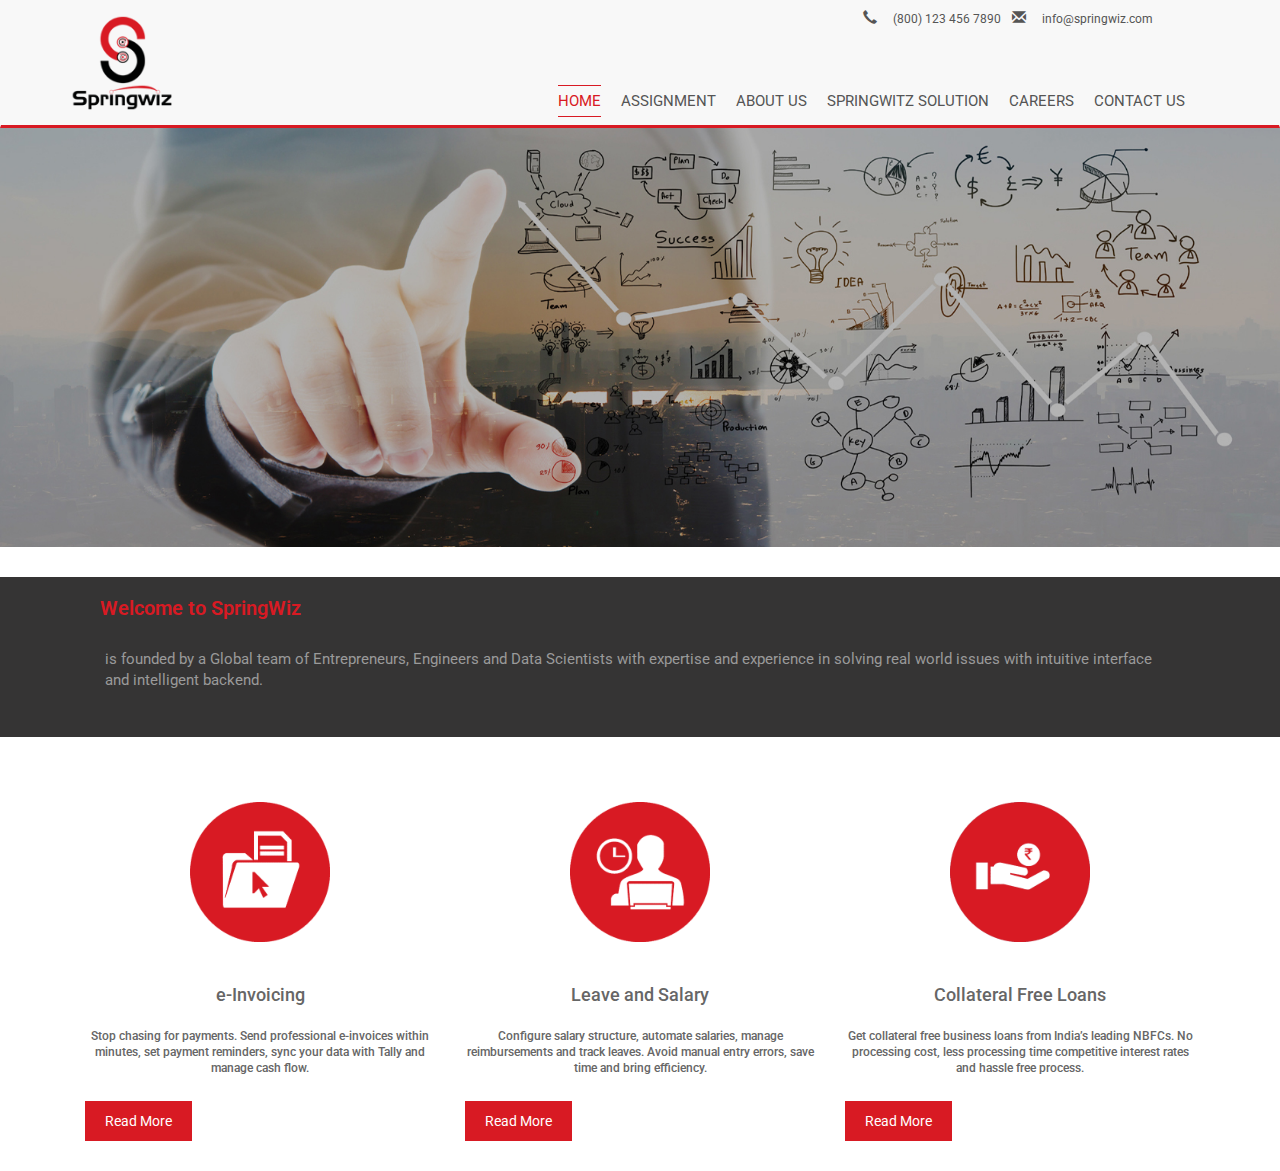
==== index.html @ 89274001 "Assets Uploaded" ====
<!DOCTYPE >
<html lang="en">
   <head>
      <meta charset="UTF-8" />
      <title>SpringWiz Assignment -- Vikas Anand</title>
	   
	     <script src="lib/jquery-2.2.1.min.js"></script>	   
      <script src="lib/angular.js"></script>
      <script src="lib/angular-route.js"></script>
      <script src="com/module/app.js"></script>
      
      <script src="com/controllers/navController.js"></script>
      <script src="com/controllers/homeController.js"></script>
      <script src="com/controllers/tableAssController.js"></script>
	   <script src="com/controllers/underConstController.js"></script>
	   
	   <script src="lib/bootstrap.js"></script>
      <link href="css/bootstrap.css" rel="stylesheet" />
      <link href="css/custom.css" rel="stylesheet" />
	   <link href='http://fonts.googleapis.com/css?family=Roboto' rel='stylesheet' type='text/css'>
	   
   </head>
   <body ng-app="app">
      <div class="container-fluid">
         <div class="row" ng-controller= "navController" ng-include="'com/view/navTop.html'"></div>
      </div>
      <div class="container-fluid">
         <div class="row">
<!--            <div class="col-md-12">-->
               <!-- Middle Content of all pages -->
               <ng-view></ng-view>
<!--            </div>-->
         </div>
      </div>
   </body>
</html>
---- css/custom.css ----
body {
      font-family: 'Roboto', sans-serif;
    font-size: 14px;
 }
.headerTop {
	position: absolute;
    right: 9em;
}
.addressIcon {
    display: inline-block;
    margin-right: 5px;
}
.addressText {
    display: inline-block;
}
.addressText h3 {
    font-weight: 400;
    font-size: 12px;
    color: #555;
    text-transform: uppercase;
    margin-bottom: 1px;
    margin-top: 2px;
}
.addressText span {
    font-size: 12px;
    color: #555;
}
.glyphicon {
    color: #555;
    padding: 8px;
}
.navbar {
    border: 1px solid transparent;
    border-bottom: 3px solid #D81A23;
    border-radius: 0px;
}
.navbar-header {
    margin: 1em 0;
}
.navbar-default {
    margin-bottom: 0px;
}
.logo {
    width: 87%;
}
.nav > li {
    margin: 0px 10px;
}
.navbar-nav {
    margin: 6em 0 0 0;
}
.navbar-default .navbar-nav>li>a {
    color: #555;
    font-size: 15px;
    padding: 5px 0px;
    border-top: 1px solid #f8f8f8;
    border-bottom: 1px solid #f8f8f8;
}
.navbar-default .navbar-nav>li>a:hover {
    color: #D81A23;
    border-top: 1px solid #D81A23;
    border-bottom: 1px solid #D81A23;
}
.navbar-default .navbar-nav > .active > a,
.navbar-default .navbar-nav > .open > a,
.navbar-default .navbar-nav > .open > a:hover,
.navbar-default .navbar-nav > .open > a:focus {
    background-color: transparent;
}
.navbar-default .navbar-nav > .active > a,
.navbar-default .navbar-nav > .active > a:hover,
.navbar-default .navbar-nav > .active > a:focus {
    border-top: 1px solid #D81A23;
    border-bottom: 1px solid #D81A23;
    cursor: default;
    background-color: transparent;
    color: #D81A23;
}
.homeInfo {
    background-color: #353434;
}
.headerTxt {
    color: #D81A23;
    text-align: left;
    font-size: 20px;
    font-weight: 600;
    padding: 1em 0em 0em 5em;
    margin: 30px 0;
}
.homeContent {
	text-align: left;
    font-size: 15px;
    color: #9a9a9a;
    margin: 0em 7em 1em 7em;
    padding-bottom: 3em;
}
.tableAssignmentTxt {
    color: #D81A23;
    text-align: left;
    font-size: 20px;
    font-weight: 600;
}
.tableAssignmentContent {
    text-align: left;
    font-size: 12px;
    color: #9a9a9a;
}
.contentImg {
    width: 40%;
    margin: 0px auto;
    padding: 20px 0px;
    -webkit-transition: all 0.5s;
    -webkit-filter: none;
}
.solutionMain {
    margin: 30px 0;
}
.solutionOuter h4,
.solutionOuter h6 {
    line-height: 16px;
    margin: 25px 0px;
    color: #666;
    text-align: center;
}
.solutionOuter a {
    text-decoration: none;
}
.solutionOuter a .contentImg:hover {
    -webkit-filter: sepia(100%);
}
.readBtn {
    padding: 10px 20px;
    display: inline-block;
    color: #fff;
    border: transparent;
    text-align: center;
    background-color: #D81A23;
    outline: none;
}
.readBtn:hover {
    color: #fff;
    background-color: #666;
}
.readBtn span {
    display: block;
}
.socialIcons {
    margin-top: 70px;
}
.iconHeading {
    text-align: center;
    font-size: 20px;
}
.socialRight {
    width: 100%;
    height: auto;
    border: 1px solid transparent;
    border-radius: 10px;
    background-color: #f8df2f;
    position: relative;
}
.innerBoxRight {
    width: 100%;
    height: auto;
    border: 1px solid transparent;
    border-radius: 10px;
    background-color: #fff;
    margin: 5px 0;
}
.customBtn {
    background-color: #e3e3e2;
    color: #000000;
}
.customBtn:hover {
    background-color: #000000;
    color: #f8df2f;
}
.input-group {
    width: 100%;
}
#addEventBtn {
    margin: 25px 0px;
}
form {
    margin: 20px 0px;
}
#wrapper {
    padding: 30px;
    background: #3495f9;
}
.table-responsive {
    background: #3495f9;
}
.table>tbody>tr>td,
.table>tbody>tr>th,
.table>tfoot>tr>td,
.table>tfoot>tr>th,
.table>thead>tr>td,
.table>thead>tr>th {
    background-color: #fff;
    border: 2px solid green;
    text-align: center;
    border-radius: 10px;
    padding: 5% 0;
    color: #000;
}
.table {
    border-collapse: separate;
    border-spacing: 34px;
    margin-bottom: 0px;
}

.constImage{
	margin: 0px auto;
}
/*-----------------------------------------------Media Query----------------------------------*/

@media (min-width: 320px) and (max-width: 500px) {
    .logo {
        width: 19%;
    }
}
@media (min-width: 501px) and (max-width: 767px) {
    .logo {
        width: 19%;
    }
}
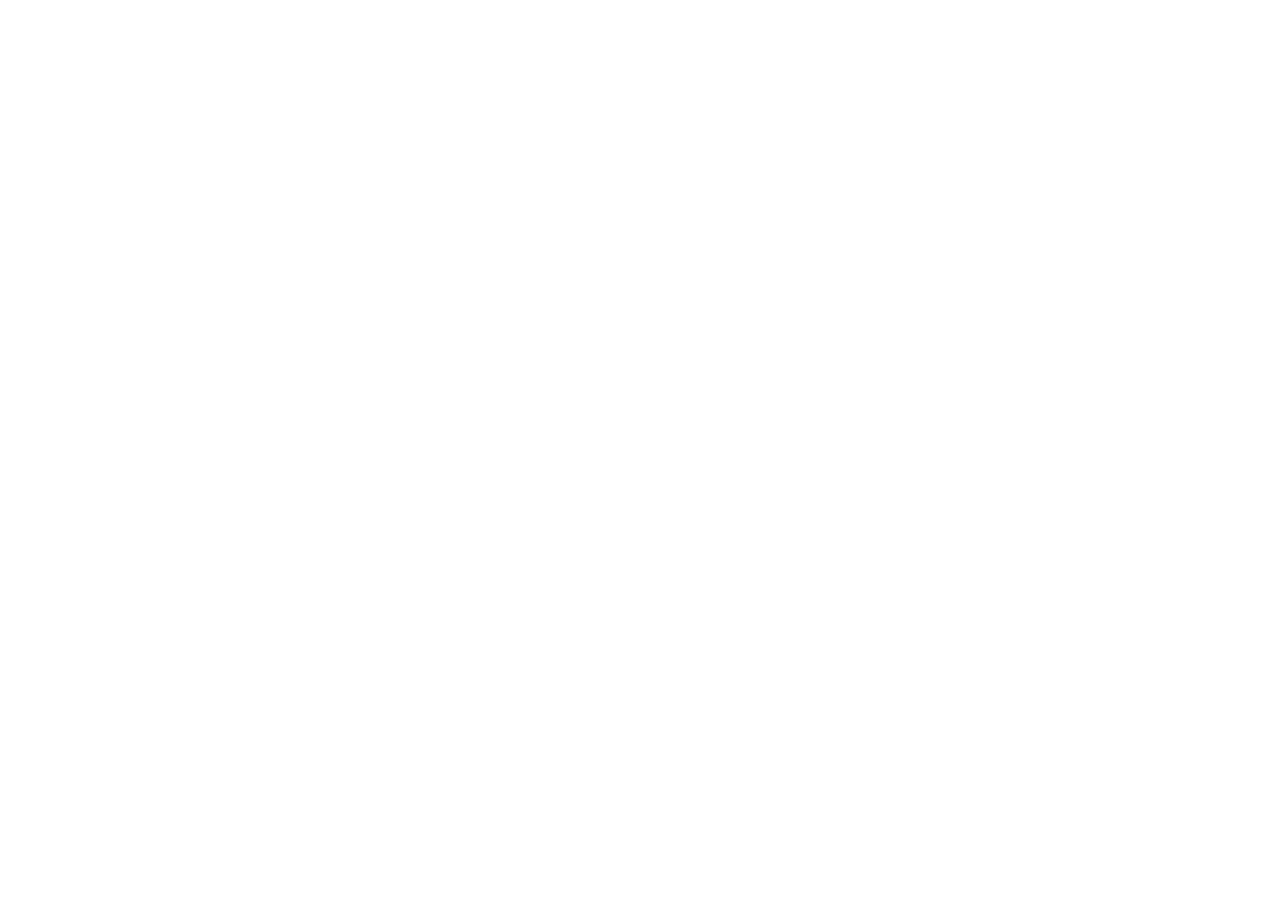
==== commit e037b0b0: "Index Updated" ====
--- a/index.html
+++ b/index.html
@@ -4,7 +4,7 @@
       <meta charset="UTF-8" />
       <title>SpringWiz Assignment -- Vikas Anand</title>
 	   
-	     <script src="lib/jquery-2.2.1.min.js"></script>	   
+	  <script src="lib/jquery-2.2.1.min.js"></script>	   
       <script src="lib/angular.js"></script>
       <script src="lib/angular-route.js"></script>
       <script src="com/module/app.js"></script>
@@ -13,6 +13,7 @@
       <script src="com/controllers/homeController.js"></script>
       <script src="com/controllers/tableAssController.js"></script>
 	   <script src="com/controllers/underConstController.js"></script>
+	   <script src="com/controllers/topController.js"></script>
 	   
 	   <script src="lib/bootstrap.js"></script>
       <link href="css/bootstrap.css" rel="stylesheet" />
@@ -20,7 +21,7 @@
 	   <link href='http://fonts.googleapis.com/css?family=Roboto' rel='stylesheet' type='text/css'>
 	   
    </head>
-   <body ng-app="app">
+   <body ng-app="app" ng-controller="topController">
       <div class="container-fluid">
          <div class="row" ng-controller= "navController" ng-include="'com/view/navTop.html'"></div>
       </div>
